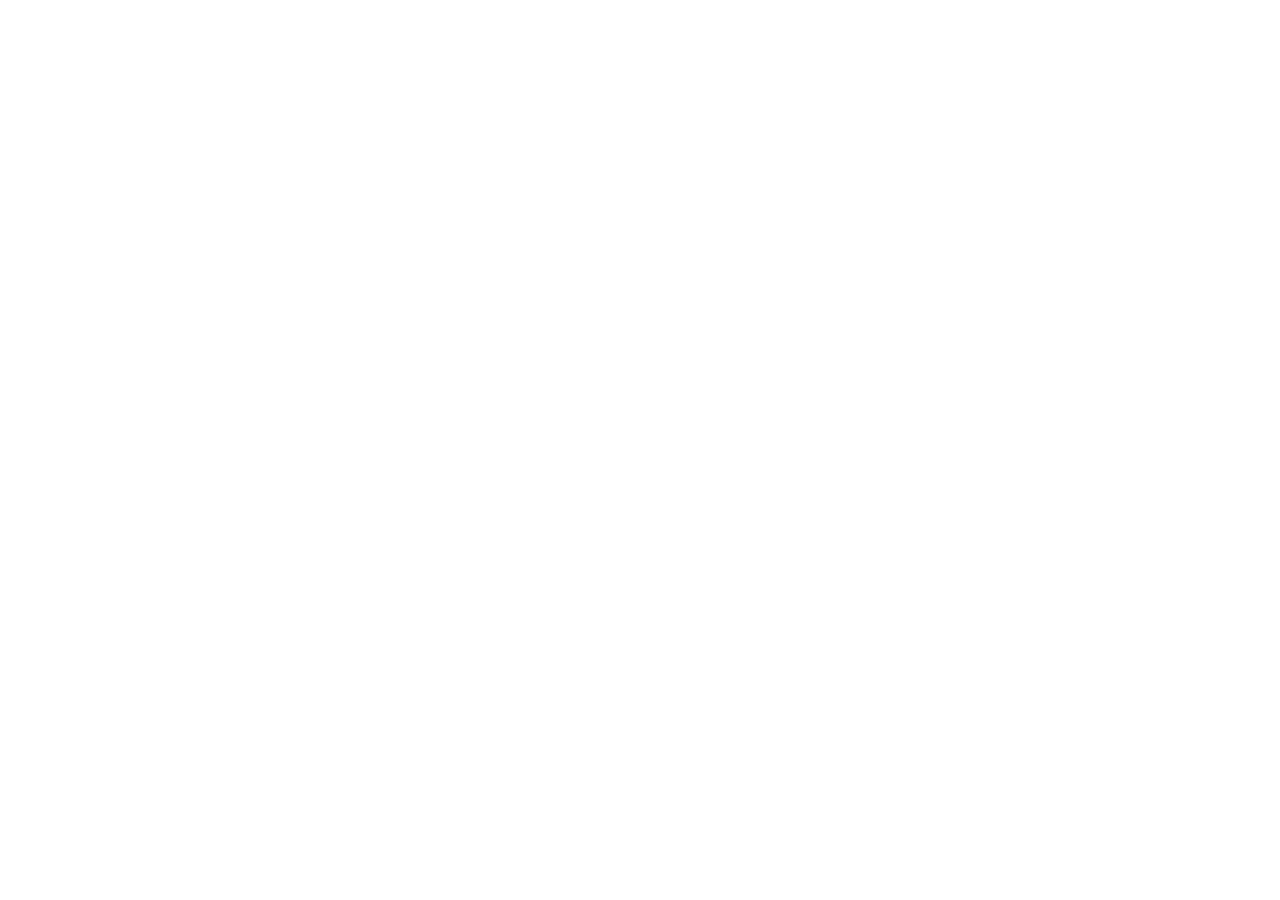
==== public/auth/index.html @ deada5e5 "alterando nomenclatura" ====
<!DOCTYPE html>
<html lang="pt-br">

<head>
    <meta charset="UTF-8">
    <meta name="viewport" content="width=device-width, initial-scale=1.0">
    <title>Entrar</title>
</head>

<body>

</body>

</html>
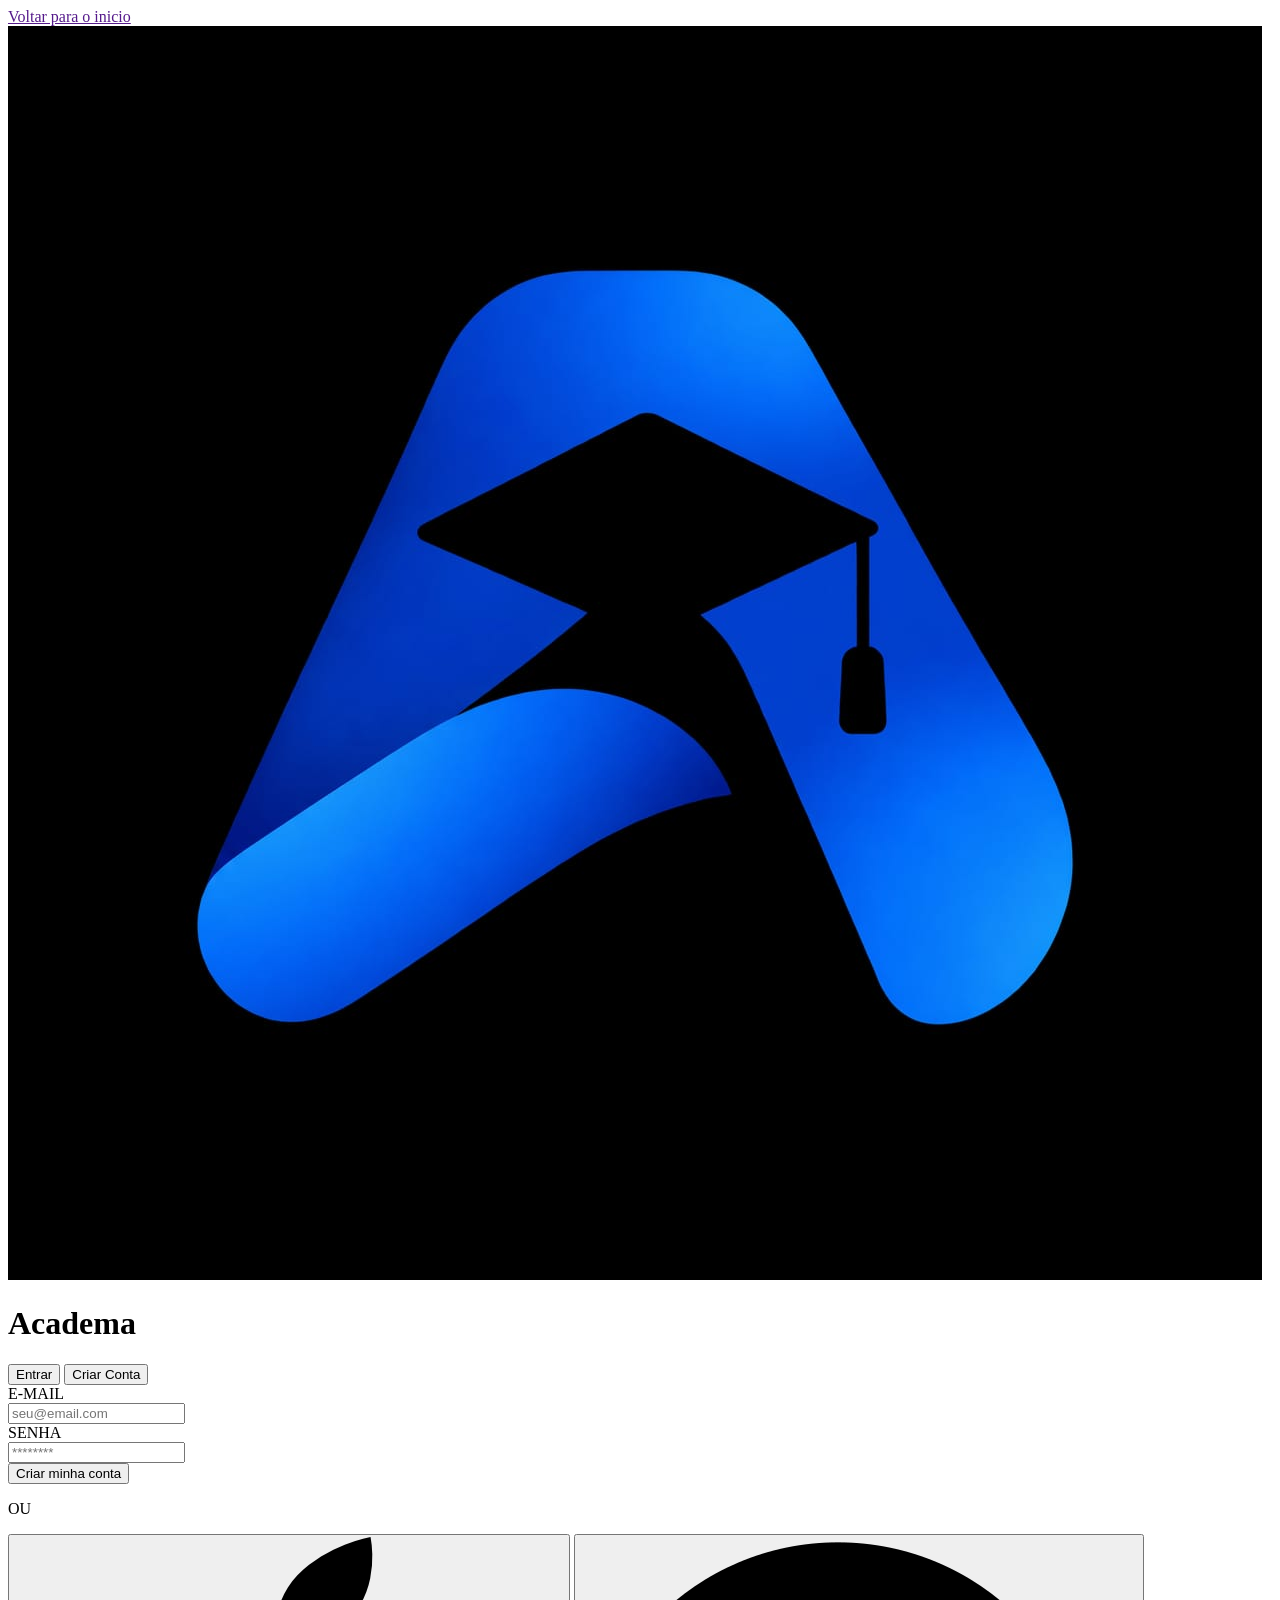
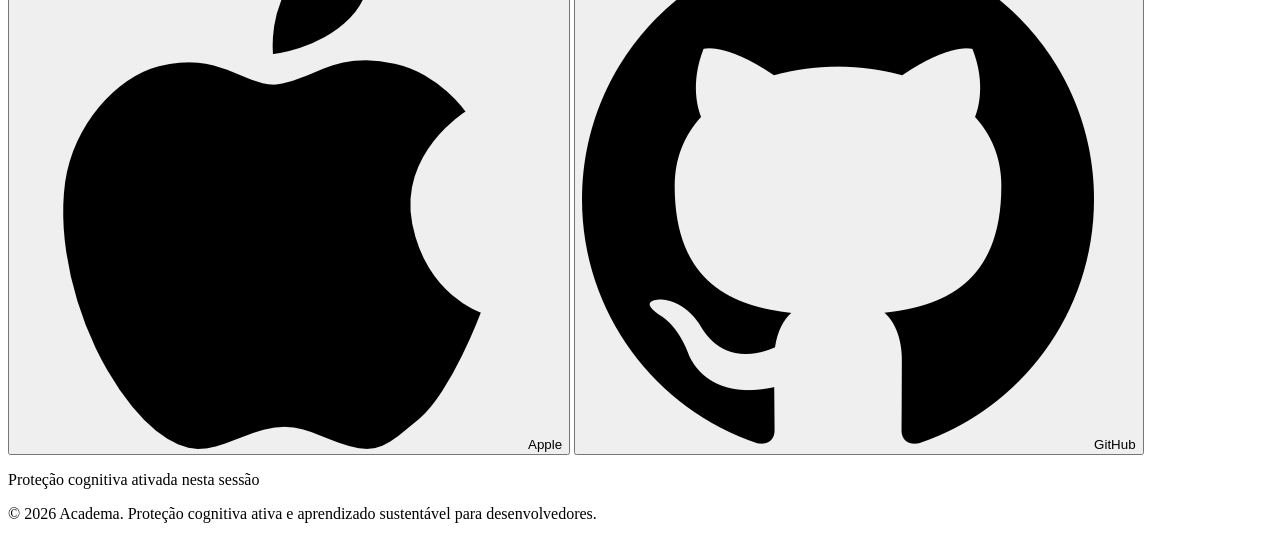
==== commit ee899e67: "atualização login cadastrp" ====
--- a/public/auth/index.html
+++ b/public/auth/index.html
@@ -5,9 +5,85 @@
     <meta charset="UTF-8">
     <meta name="viewport" content="width=device-width, initial-scale=1.0">
     <title>Entrar</title>
+    <link rel="stylesheet" href="./login.css">
 </head>
 
 <body>
+ <!-- VOLTAR PARA O INÍCIO -->
+    <a href="">Voltar para o inicio</a>
+
+
+     <!-- CARD -->
+    <div class="container">
+
+
+         <!-- LOGO -->
+        <div class="logo"><img src="/img/WhatsApp Image 2026-09-14 at 19.55.03.jpeg" alt="logo"></div>
+
+
+         <!-- TÍTULO -->
+         <h1>Academa</h1>
+
+
+         <!-- BOTÕES - ENTRAR / CRIAR CONTA -->
+         <div class="tabs">
+            <button class="active">Entrar</button>
+            <button class="conta">Criar Conta</button>
+        </div>
+
+
+        <!-- FORMULARIO -->
+        <form>
+            <div>
+                <label for="email">E-MAIL</label><br>
+                <input type="email" id="email" name="email" placeholder="seu@email.com">
+            </div>
+
+            <div>
+                <label for="senha">SENHA</label><br>
+                <input type="password"id="senha" name="senha" placeholder="********">
+            </div>
+
+
+            <!-- CRIAR MINHA CONTA -->
+             <button class="btn-a-conta">Criar minha conta</button>
+             </form>
+
+
+             <!-- DIVISOR OU -->
+            <div class="divisor">
+            <span></span>
+            <p>OU</p>
+            <span></span>
+            </div>  
+
+
+
+            <!-- LOGIN SOCIAL -->
+            <div class="social">
+
+            <button><img src="/img/apple-black-logo.png" alt="apple">Apple</button>
+
+            <button><img src="/img/github.png"alt="github">GitHub</button>
+
+            </div>
+            
+
+            <!-- MENSAGEM DE SEGURANÇA -->
+            <div class="segurança">
+                <p>Proteção cognitiva ativada nesta sessão</p>
+
+            </div>
+        
+    </div>
+
+
+     <div class="footer">
+    <p>© 2026 Academa. Proteção cognitiva ativa e aprendizado sustentável para desenvolvedores.</p>
+    </div>
+
+<script src="https://cdn.userway.org/widget.js" data-account="free"></script>
+
 
 </body>
 
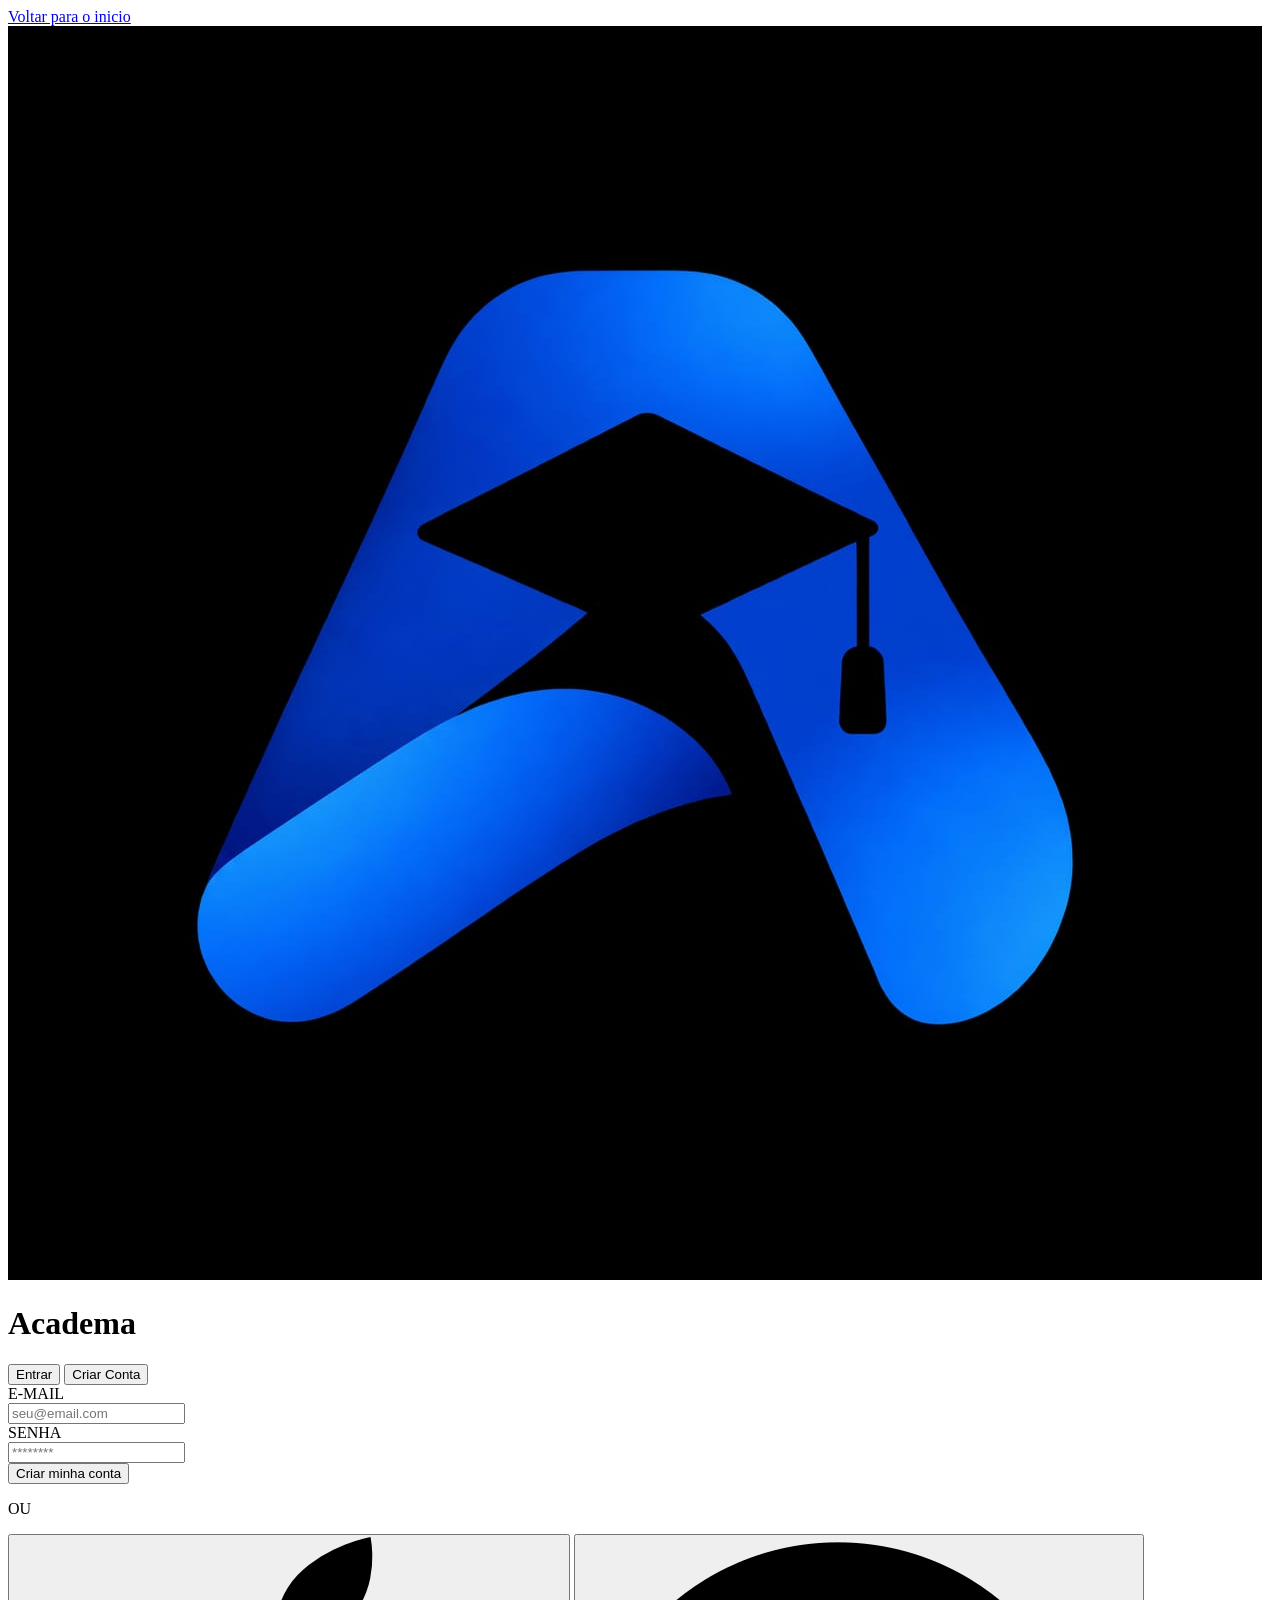
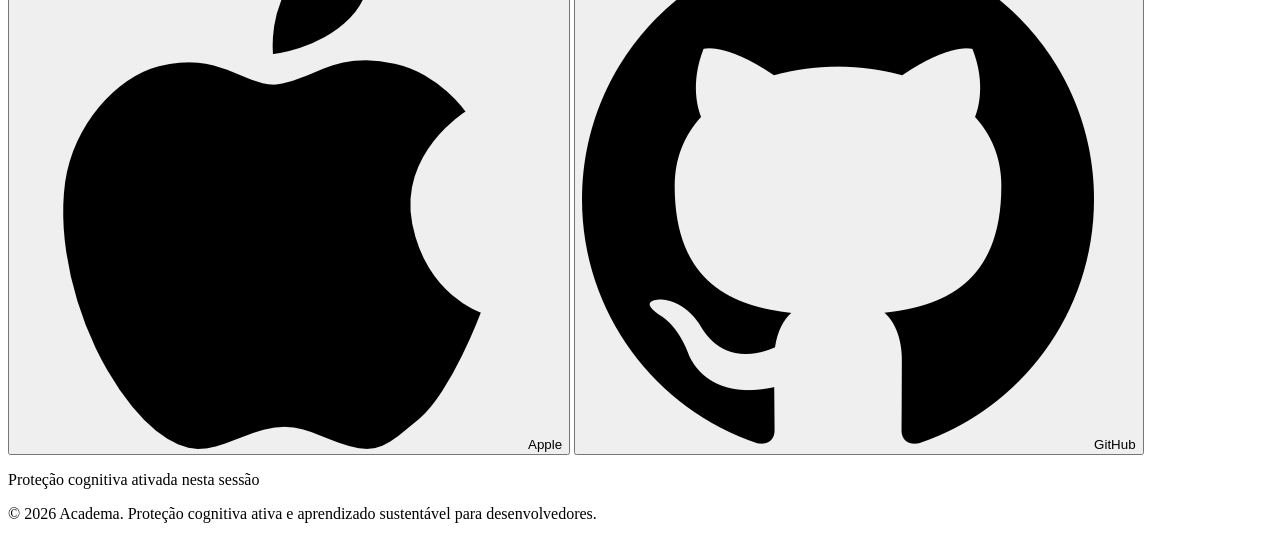
==== commit 38d7b773: "mudancas" ====
--- a/public/auth/index.html
+++ b/public/auth/index.html
@@ -10,7 +10,7 @@
 
 <body>
  <!-- VOLTAR PARA O INÍCIO -->
-    <a href="">Voltar para o inicio</a>
+    <a href="../home/index.html">Voltar para o inicio</a>
 
 
      <!-- CARD -->
@@ -57,8 +57,6 @@
             <span></span>
             </div>  
 
-
-
             <!-- LOGIN SOCIAL -->
             <div class="social">
 
@@ -68,7 +66,6 @@
 
             </div>
             
-
             <!-- MENSAGEM DE SEGURANÇA -->
             <div class="segurança">
                 <p>Proteção cognitiva ativada nesta sessão</p>
@@ -84,7 +81,20 @@
 
 <script src="https://cdn.userway.org/widget.js" data-account="free"></script>
 
-
+<script>
+    document.querySelector('form').addEventListener('submit', function(e) {
+        e.preventDefault();
+        
+        const email = document.getElementById('email').value;
+        const senha = document.getElementById('senha').value;
+        
+        if (email === "admin@gmail.com" && senha === "123") {
+            window.location.href = "../explorar/index.html";
+        } else {
+            alert("Erro: E-mail ou senha inválidos.");
+        }
+    });
+</script>
 </body>
 
 </html>
